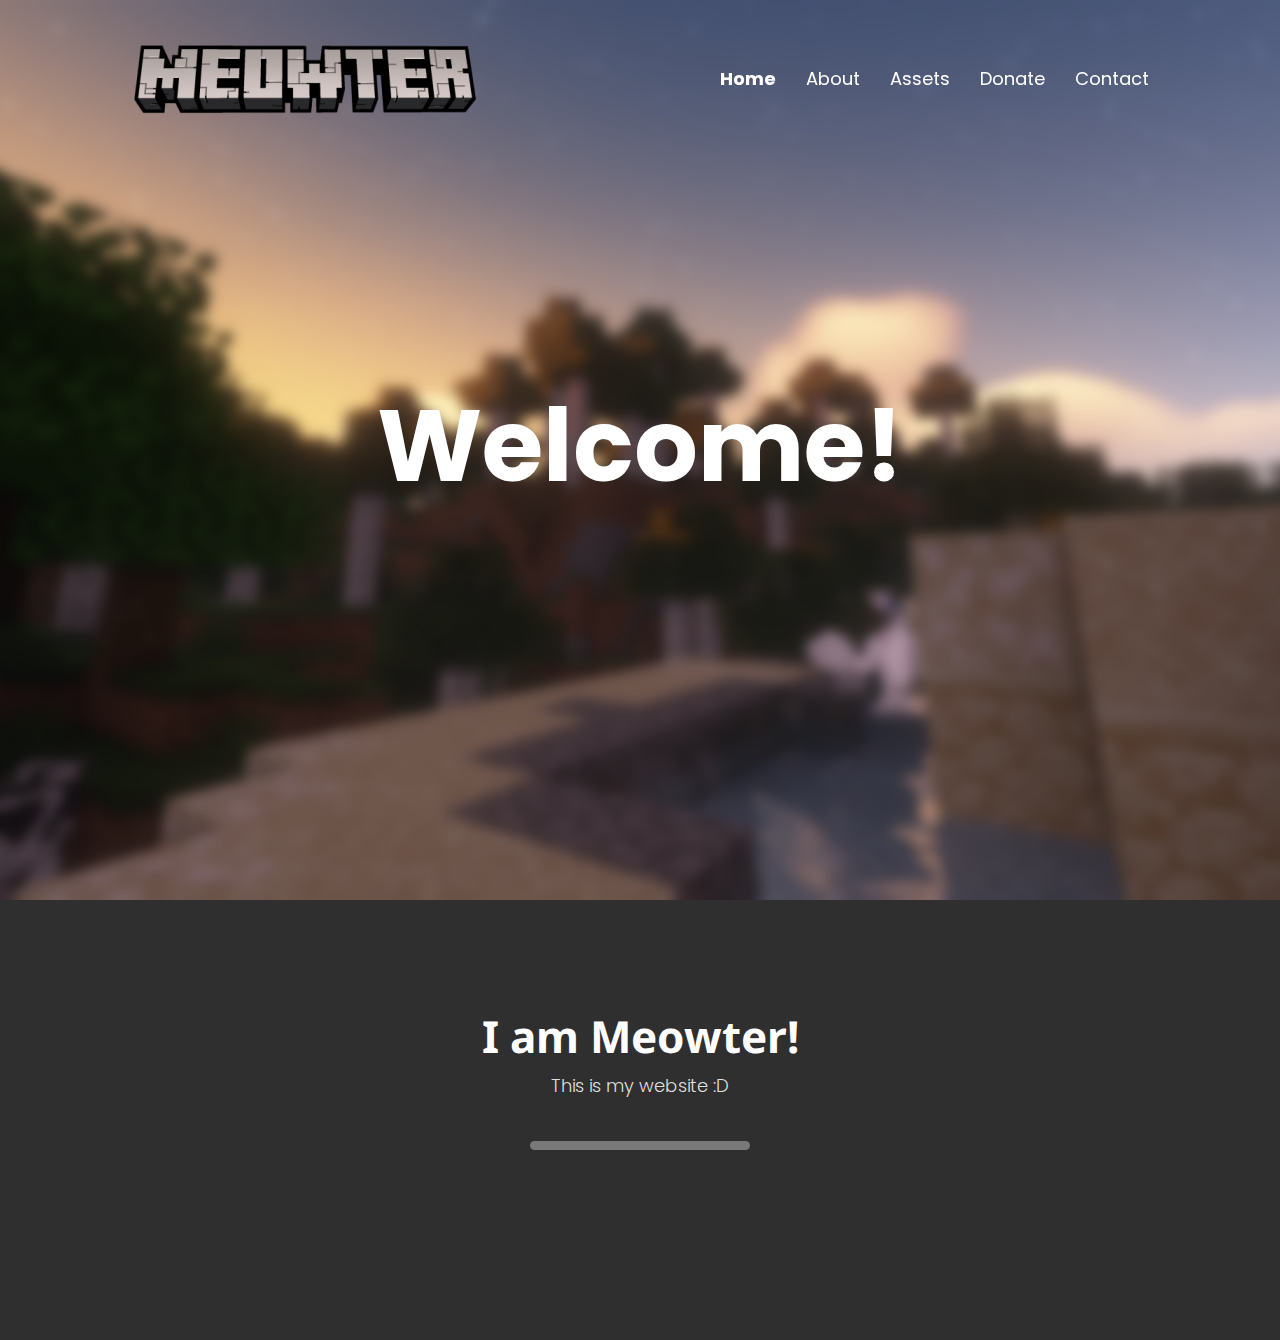
==== index.html @ 10bc3cb7 "Update" ====
<!DOCTYPE html>
<html lang="zxx">

<head>
  <meta charset="utf-8">
  <title>Meowter</title>

  <!-- mobile responsive meta -->
  <meta name="viewport" content="width=device-width, initial-scale=1">
  <meta name="viewport" content="width=device-width, initial-scale=1, maximum-scale=1">
  
  <!-- ** Plugins Needed for the Project ** -->
  <!-- Bootstrap -->
  <link rel="stylesheet" href="plugins/bootstrap/bootstrap.min.css">
  <!-- slick slider -->
  <link rel="stylesheet" href="plugins/slick/slick.css">
  <!-- themefy-icon -->
  <link rel="stylesheet" href="plugins/themify-icons/themify-icons.css">
  <!-- venobox css -->
  <link rel="stylesheet" href="plugins/venobox/venobox.css">
  <!-- card slider -->
  <link rel="stylesheet" href="plugins/card-slider/css/style.css">

  <!-- Main Stylesheet -->
  <link href="css/style.css" rel="stylesheet">
  
  <!--Favicon-->
  <link rel="shortcut icon" href="images/favicon.ico" type="image/x-icon">
  <link rel="icon" href="images/favicon.ico" type="image/x-icon">

</head>

<body>
  

<header class="navigation fixed-top">
  <nav class="navbar navbar-expand-lg navbar-dark">
    <a class="navbar-brand" href="index.html"><img src="images/logo.png" alt="Egen"></a>
    <button class="navbar-toggler" type="button" data-toggle="collapse" data-target="#navigation"
      aria-controls="navigation" aria-expanded="false" aria-label="Toggle navigation">
      <span class="navbar-toggler-icon"></span>
    </button>

    <div class="collapse navbar-collapse text-center" id="navigation">
      <ul class="navbar-nav ml-auto">
        <li class="nav-item active">
          <a class="nav-link" href="index.html">Home</a>
        </li>
        <li class="nav-item">
          <a class="nav-link" href="about.html">About</a>
        </li>
        <li class="nav-item">
          <a class="nav-link" href="404.html">Assets</a>
        </li>
        <li class="nav-item">
          <a class="nav-link" href="https://patreon.com/meowter">Donate</a>
        </li>
        <li class="nav-item">
          <a class="nav-link" href="contact.html">Contact</a>
        </li>
      </ul>
    </div>
  </nav>
</header>

<!-- banner -->
<section class="banner bg-cover position-relative d-flex justify-content-center align-items-center"
  data-background="images/banner/banner.jpg">
  <div class="container">
    <div class="row">
      <div class="col-12 text-center">
        <h1 class="display-1 text-white font-weight-bold font-primary">Welcome!</h1>
      </div>
    </div>
  </div>
</section>
<!-- /banner -->

<!-- text -->
<section class="section">
  <div class="container">
    <div class="row">
      <div class="col-lg-10 mx-auto text-center">
        <h2 class="section-title">I am Meowter!</h2>
        <p class="lead">This is my website :D</p>
        <div class="section-border"></div>
      </div>
    </div>
    <div class="row">
<!-- footer -->
<footer class="bg-secondary position-relative">
  <img src="images/backgrounds/map.png" class="img-fluid overlay-image" alt="">
          </ul>
        </div>
      </div>
    </div>
  </div>
</footer>
<!-- /footer -->

<!-- jQuery -->
<script src="plugins/jQuery/jquery.min.js"></script>
<!-- Bootstrap JS -->
<script src="plugins/bootstrap/bootstrap.min.js"></script>
<!-- slick slider -->
<script src="plugins/slick/slick.min.js"></script>
<!-- venobox -->
<script src="plugins/venobox/venobox.min.js"></script>
<!-- shuffle -->
<script src="plugins/shuffle/shuffle.min.js"></script>
<!-- apear js -->
<script src="plugins/counto/apear.js"></script>
<!-- counter -->
<script src="plugins/counto/counTo.js"></script>
<!-- card slider -->
<script src="plugins/card-slider/js/card-slider-min.js"></script>
<!-- google map -->
<script src="https://maps.googleapis.com/maps/api/js?key=AIzaSyCcABaamniA6OL5YvYSpB3pFMNrXwXnLwU&libraries=places"></script>
<script src="plugins/google-map/gmap.js"></script>

<!-- Main Script -->
<script src="js/script.js"></script>

</body>
</html>
---- plugins/themify-icons/themify-icons.css ----
@font-face{font-family:themify;src:url(fonts/themify.eot?-fvbane);src:url(fonts/themify.eot?#iefix-fvbane) format('embedded-opentype'),url(fonts/themify.woff?-fvbane) format('woff'),url(fonts/themify.ttf?-fvbane) format('truetype'),url(fonts/themify.svg?-fvbane#themify) format('svg');font-weight:400;font-style:normal}[class*=" ti-"],[class^=ti-]{font-family:themify;speak:none;font-style:normal;font-weight:400;font-variant:normal;text-transform:none;line-height:1;-webkit-font-smoothing:antialiased;-moz-osx-font-smoothing:grayscale}.ti-wand:before{content:"\e600"}.ti-volume:before{content:"\e601"}.ti-user:before{content:"\e602"}.ti-unlock:before{content:"\e603"}.ti-unlink:before{content:"\e604"}.ti-trash:before{content:"\e605"}.ti-thought:before{content:"\e606"}.ti-target:before{content:"\e607"}.ti-tag:before{content:"\e608"}.ti-tablet:before{content:"\e609"}.ti-star:before{content:"\e60a"}.ti-spray:before{content:"\e60b"}.ti-signal:before{content:"\e60c"}.ti-shopping-cart:before{content:"\e60d"}.ti-shopping-cart-full:before{content:"\e60e"}.ti-settings:before{content:"\e60f"}.ti-search:before{content:"\e610"}.ti-zoom-in:before{content:"\e611"}.ti-zoom-out:before{content:"\e612"}.ti-cut:before{content:"\e613"}.ti-ruler:before{content:"\e614"}.ti-ruler-pencil:before{content:"\e615"}.ti-ruler-alt:before{content:"\e616"}.ti-bookmark:before{content:"\e617"}.ti-bookmark-alt:before{content:"\e618"}.ti-reload:before{content:"\e619"}.ti-plus:before{content:"\e61a"}.ti-pin:before{content:"\e61b"}.ti-pencil:before{content:"\e61c"}.ti-pencil-alt:before{content:"\e61d"}.ti-paint-roller:before{content:"\e61e"}.ti-paint-bucket:before{content:"\e61f"}.ti-na:before{content:"\e620"}.ti-mobile:before{content:"\e621"}.ti-minus:before{content:"\e622"}.ti-medall:before{content:"\e623"}.ti-medall-alt:before{content:"\e624"}.ti-marker:before{content:"\e625"}.ti-marker-alt:before{content:"\e626"}.ti-arrow-up:before{content:"\e627"}.ti-arrow-right:before{content:"\e628"}.ti-arrow-left:before{content:"\e629"}.ti-arrow-down:before{content:"\e62a"}.ti-lock:before{content:"\e62b"}.ti-location-arrow:before{content:"\e62c"}.ti-link:before{content:"\e62d"}.ti-layout:before{content:"\e62e"}.ti-layers:before{content:"\e62f"}.ti-layers-alt:before{content:"\e630"}.ti-key:before{content:"\e631"}.ti-import:before{content:"\e632"}.ti-image:before{content:"\e633"}.ti-heart:before{content:"\e634"}.ti-heart-broken:before{content:"\e635"}.ti-hand-stop:before{content:"\e636"}.ti-hand-open:before{content:"\e637"}.ti-hand-drag:before{content:"\e638"}.ti-folder:before{content:"\e639"}.ti-flag:before{content:"\e63a"}.ti-flag-alt:before{content:"\e63b"}.ti-flag-alt-2:before{content:"\e63c"}.ti-eye:before{content:"\e63d"}.ti-export:before{content:"\e63e"}.ti-exchange-vertical:before{content:"\e63f"}.ti-desktop:before{content:"\e640"}.ti-cup:before{content:"\e641"}.ti-crown:before{content:"\e642"}.ti-comments:before{content:"\e643"}.ti-comment:before{content:"\e644"}.ti-comment-alt:before{content:"\e645"}.ti-close:before{content:"\e646"}.ti-clip:before{content:"\e647"}.ti-angle-up:before{content:"\e648"}.ti-angle-right:before{content:"\e649"}.ti-angle-left:before{content:"\e64a"}.ti-angle-down:before{content:"\e64b"}.ti-check:before{content:"\e64c"}.ti-check-box:before{content:"\e64d"}.ti-camera:before{content:"\e64e"}.ti-announcement:before{content:"\e64f"}.ti-brush:before{content:"\e650"}.ti-briefcase:before{content:"\e651"}.ti-bolt:before{content:"\e652"}.ti-bolt-alt:before{content:"\e653"}.ti-blackboard:before{content:"\e654"}.ti-bag:before{content:"\e655"}.ti-move:before{content:"\e656"}.ti-arrows-vertical:before{content:"\e657"}.ti-arrows-horizontal:before{content:"\e658"}.ti-fullscreen:before{content:"\e659"}.ti-arrow-top-right:before{content:"\e65a"}.ti-arrow-top-left:before{content:"\e65b"}.ti-arrow-circle-up:before{content:"\e65c"}.ti-arrow-circle-right:before{content:"\e65d"}.ti-arrow-circle-left:before{content:"\e65e"}.ti-arrow-circle-down:before{content:"\e65f"}.ti-angle-double-up:before{content:"\e660"}.ti-angle-double-right:before{content:"\e661"}.ti-angle-double-left:before{content:"\e662"}.ti-angle-double-down:before{content:"\e663"}.ti-zip:before{content:"\e664"}.ti-world:before{content:"\e665"}.ti-wheelchair:before{content:"\e666"}.ti-view-list:before{content:"\e667"}.ti-view-list-alt:before{content:"\e668"}.ti-view-grid:before{content:"\e669"}.ti-uppercase:before{content:"\e66a"}.ti-upload:before{content:"\e66b"}.ti-underline:before{content:"\e66c"}.ti-truck:before{content:"\e66d"}.ti-timer:before{content:"\e66e"}.ti-ticket:before{content:"\e66f"}.ti-thumb-up:before{content:"\e670"}.ti-thumb-down:before{content:"\e671"}.ti-text:before{content:"\e672"}.ti-stats-up:before{content:"\e673"}.ti-stats-down:before{content:"\e674"}.ti-split-v:before{content:"\e675"}.ti-split-h:before{content:"\e676"}.ti-smallcap:before{content:"\e677"}.ti-shine:before{content:"\e678"}.ti-shift-right:before{content:"\e679"}.ti-shift-left:before{content:"\e67a"}.ti-shield:before{content:"\e67b"}.ti-notepad:before{content:"\e67c"}.ti-server:before{content:"\e67d"}.ti-quote-right:before{content:"\e67e"}.ti-quote-left:before{content:"\e67f"}.ti-pulse:before{content:"\e680"}.ti-printer:before{content:"\e681"}.ti-power-off:before{content:"\e682"}.ti-plug:before{content:"\e683"}.ti-pie-chart:before{content:"\e684"}.ti-paragraph:before{content:"\e685"}.ti-panel:before{content:"\e686"}.ti-package:before{content:"\e687"}.ti-music:before{content:"\e688"}.ti-music-alt:before{content:"\e689"}.ti-mouse:before{content:"\e68a"}.ti-mouse-alt:before{content:"\e68b"}.ti-money:before{content:"\e68c"}.ti-microphone:before{content:"\e68d"}.ti-menu:before{content:"\e68e"}.ti-menu-alt:before{content:"\e68f"}.ti-map:before{content:"\e690"}.ti-map-alt:before{content:"\e691"}.ti-loop:before{content:"\e692"}.ti-location-pin:before{content:"\e693"}.ti-list:before{content:"\e694"}.ti-light-bulb:before{content:"\e695"}.ti-Italic:before{content:"\e696"}.ti-info:before{content:"\e697"}.ti-infinite:before{content:"\e698"}.ti-id-badge:before{content:"\e699"}.ti-hummer:before{content:"\e69a"}.ti-home:before{content:"\e69b"}.ti-help:before{content:"\e69c"}.ti-headphone:before{content:"\e69d"}.ti-harddrives:before{content:"\e69e"}.ti-harddrive:before{content:"\e69f"}.ti-gift:before{content:"\e6a0"}.ti-game:before{content:"\e6a1"}.ti-filter:before{content:"\e6a2"}.ti-files:before{content:"\e6a3"}.ti-file:before{content:"\e6a4"}.ti-eraser:before{content:"\e6a5"}.ti-envelope:before{content:"\e6a6"}.ti-download:before{content:"\e6a7"}.ti-direction:before{content:"\e6a8"}.ti-direction-alt:before{content:"\e6a9"}.ti-dashboard:before{content:"\e6aa"}.ti-control-stop:before{content:"\e6ab"}.ti-control-shuffle:before{content:"\e6ac"}.ti-control-play:before{content:"\e6ad"}.ti-control-pause:before{content:"\e6ae"}.ti-control-forward:before{content:"\e6af"}.ti-control-backward:before{content:"\e6b0"}.ti-cloud:before{content:"\e6b1"}.ti-cloud-up:before{content:"\e6b2"}.ti-cloud-down:before{content:"\e6b3"}.ti-clipboard:before{content:"\e6b4"}.ti-car:before{content:"\e6b5"}.ti-calendar:before{content:"\e6b6"}.ti-book:before{content:"\e6b7"}.ti-bell:before{content:"\e6b8"}.ti-basketball:before{content:"\e6b9"}.ti-bar-chart:before{content:"\e6ba"}.ti-bar-chart-alt:before{content:"\e6bb"}.ti-back-right:before{content:"\e6bc"}.ti-back-left:before{content:"\e6bd"}.ti-arrows-corner:before{content:"\e6be"}.ti-archive:before{content:"\e6bf"}.ti-anchor:before{content:"\e6c0"}.ti-align-right:before{content:"\e6c1"}.ti-align-left:before{content:"\e6c2"}.ti-align-justify:before{content:"\e6c3"}.ti-align-center:before{content:"\e6c4"}.ti-alert:before{content:"\e6c5"}.ti-alarm-clock:before{content:"\e6c6"}.ti-agenda:before{content:"\e6c7"}.ti-write:before{content:"\e6c8"}.ti-window:before{content:"\e6c9"}.ti-widgetized:before{content:"\e6ca"}.ti-widget:before{content:"\e6cb"}.ti-widget-alt:before{content:"\e6cc"}.ti-wallet:before{content:"\e6cd"}.ti-video-clapper:before{content:"\e6ce"}.ti-video-camera:before{content:"\e6cf"}.ti-vector:before{content:"\e6d0"}.ti-themify-logo:before{content:"\e6d1"}.ti-themify-favicon:before{content:"\e6d2"}.ti-themify-favicon-alt:before{content:"\e6d3"}.ti-support:before{content:"\e6d4"}.ti-stamp:before{content:"\e6d5"}.ti-split-v-alt:before{content:"\e6d6"}.ti-slice:before{content:"\e6d7"}.ti-shortcode:before{content:"\e6d8"}.ti-shift-right-alt:before{content:"\e6d9"}.ti-shift-left-alt:before{content:"\e6da"}.ti-ruler-alt-2:before{content:"\e6db"}.ti-receipt:before{content:"\e6dc"}.ti-pin2:before{content:"\e6dd"}.ti-pin-alt:before{content:"\e6de"}.ti-pencil-alt2:before{content:"\e6df"}.ti-palette:before{content:"\e6e0"}.ti-more:before{content:"\e6e1"}.ti-more-alt:before{content:"\e6e2"}.ti-microphone-alt:before{content:"\e6e3"}.ti-magnet:before{content:"\e6e4"}.ti-line-double:before{content:"\e6e5"}.ti-line-dotted:before{content:"\e6e6"}.ti-line-dashed:before{content:"\e6e7"}.ti-layout-width-full:before{content:"\e6e8"}.ti-layout-width-default:before{content:"\e6e9"}.ti-layout-width-default-alt:before{content:"\e6ea"}.ti-layout-tab:before{content:"\e6eb"}.ti-layout-tab-window:before{content:"\e6ec"}.ti-layout-tab-v:before{content:"\e6ed"}.ti-layout-tab-min:before{content:"\e6ee"}.ti-layout-slider:before{content:"\e6ef"}.ti-layout-slider-alt:before{content:"\e6f0"}.ti-layout-sidebar-right:before{content:"\e6f1"}.ti-layout-sidebar-none:before{content:"\e6f2"}.ti-layout-sidebar-left:before{content:"\e6f3"}.ti-layout-placeholder:before{content:"\e6f4"}.ti-layout-menu:before{content:"\e6f5"}.ti-layout-menu-v:before{content:"\e6f6"}.ti-layout-menu-separated:before{content:"\e6f7"}.ti-layout-menu-full:before{content:"\e6f8"}.ti-layout-media-right-alt:before{content:"\e6f9"}.ti-layout-media-right:before{content:"\e6fa"}.ti-layout-media-overlay:before{content:"\e6fb"}.ti-layout-media-overlay-alt:before{content:"\e6fc"}.ti-layout-media-overlay-alt-2:before{content:"\e6fd"}.ti-layout-media-left-alt:before{content:"\e6fe"}.ti-layout-media-left:before{content:"\e6ff"}.ti-layout-media-center-alt:before{content:"\e700"}.ti-layout-media-center:before{content:"\e701"}.ti-layout-list-thumb:before{content:"\e702"}.ti-layout-list-thumb-alt:before{content:"\e703"}.ti-layout-list-post:before{content:"\e704"}.ti-layout-list-large-image:before{content:"\e705"}.ti-layout-line-solid:before{content:"\e706"}.ti-layout-grid4:before{content:"\e707"}.ti-layout-grid3:before{content:"\e708"}.ti-layout-grid2:before{content:"\e709"}.ti-layout-grid2-thumb:before{content:"\e70a"}.ti-layout-cta-right:before{content:"\e70b"}.ti-layout-cta-left:before{content:"\e70c"}.ti-layout-cta-center:before{content:"\e70d"}.ti-layout-cta-btn-right:before{content:"\e70e"}.ti-layout-cta-btn-left:before{content:"\e70f"}.ti-layout-column4:before{content:"\e710"}.ti-layout-column3:before{content:"\e711"}.ti-layout-column2:before{content:"\e712"}.ti-layout-accordion-separated:before{content:"\e713"}.ti-layout-accordion-merged:before{content:"\e714"}.ti-layout-accordion-list:before{content:"\e715"}.ti-ink-pen:before{content:"\e716"}.ti-info-alt:before{content:"\e717"}.ti-help-alt:before{content:"\e718"}.ti-headphone-alt:before{content:"\e719"}.ti-hand-point-up:before{content:"\e71a"}.ti-hand-point-right:before{content:"\e71b"}.ti-hand-point-left:before{content:"\e71c"}.ti-hand-point-down:before{content:"\e71d"}.ti-gallery:before{content:"\e71e"}.ti-face-smile:before{content:"\e71f"}.ti-face-sad:before{content:"\e720"}.ti-credit-card:before{content:"\e721"}.ti-control-skip-forward:before{content:"\e722"}.ti-control-skip-backward:before{content:"\e723"}.ti-control-record:before{content:"\e724"}.ti-control-eject:before{content:"\e725"}.ti-comments-smiley:before{content:"\e726"}.ti-brush-alt:before{content:"\e727"}.ti-youtube:before{content:"\e728"}.ti-vimeo:before{content:"\e729"}.ti-twitter:before{content:"\e72a"}.ti-time:before{content:"\e72b"}.ti-tumblr:before{content:"\e72c"}.ti-skype:before{content:"\e72d"}.ti-share:before{content:"\e72e"}.ti-share-alt:before{content:"\e72f"}.ti-rocket:before{content:"\e730"}.ti-pinterest:before{content:"\e731"}.ti-new-window:before{content:"\e732"}.ti-microsoft:before{content:"\e733"}.ti-list-ol:before{content:"\e734"}.ti-linkedin:before{content:"\e735"}.ti-layout-sidebar-2:before{content:"\e736"}.ti-layout-grid4-alt:before{content:"\e737"}.ti-layout-grid3-alt:before{content:"\e738"}.ti-layout-grid2-alt:before{content:"\e739"}.ti-layout-column4-alt:before{content:"\e73a"}.ti-layout-column3-alt:before{content:"\e73b"}.ti-layout-column2-alt:before{content:"\e73c"}.ti-instagram:before{content:"\e73d"}.ti-google:before{content:"\e73e"}.ti-github:before{content:"\e73f"}.ti-flickr:before{content:"\e740"}.ti-facebook:before{content:"\e741"}.ti-dropbox:before{content:"\e742"}.ti-dribbble:before{content:"\e743"}.ti-apple:before{content:"\e744"}.ti-android:before{content:"\e745"}.ti-save:before{content:"\e746"}.ti-save-alt:before{content:"\e747"}.ti-yahoo:before{content:"\e748"}.ti-wordpress:before{content:"\e749"}.ti-vimeo-alt:before{content:"\e74a"}.ti-twitter-alt:before{content:"\e74b"}.ti-tumblr-alt:before{content:"\e74c"}.ti-trello:before{content:"\e74d"}.ti-stack-overflow:before{content:"\e74e"}.ti-soundcloud:before{content:"\e74f"}.ti-sharethis:before{content:"\e750"}.ti-sharethis-alt:before{content:"\e751"}.ti-reddit:before{content:"\e752"}.ti-pinterest-alt:before{content:"\e753"}.ti-microsoft-alt:before{content:"\e754"}.ti-linux:before{content:"\e755"}.ti-jsfiddle:before{content:"\e756"}.ti-joomla:before{content:"\e757"}.ti-html5:before{content:"\e758"}.ti-flickr-alt:before{content:"\e759"}.ti-email:before{content:"\e75a"}.ti-drupal:before{content:"\e75b"}.ti-dropbox-alt:before{content:"\e75c"}.ti-css3:before{content:"\e75d"}.ti-rss:before{content:"\e75e"}.ti-rss-alt:before{content:"\e75f"}
---- plugins/venobox/venobox.css ----
.vbox-close,.vbox-num{height:40px;cursor:pointer}.vbox-overlay *,.vbox-overlay :after,.vbox-overlay :before{-webkit-backface-visibility:hidden;-webkit-box-sizing:border-box;-moz-box-sizing:border-box;box-sizing:border-box}.vbox-overlay{display:-webkit-flex;display:flex;-webkit-flex-direction:column;flex-direction:column;-webkit-justify-content:center;justify-content:center;-webkit-align-items:center;align-items:center;position:fixed;left:0;top:0;bottom:0;right:0;z-index:1040;-webkit-transform:translateZ(1000px);transform:translateZ(1000px);transform-style:preserve-3d}.vbox-close,.vbox-next,.vbox-num,.vbox-prev,.vbox-title{position:fixed;overflow:hidden;z-index:1050}.vbox-title{width:100%;height:40px;float:left;text-align:center;line-height:28px;font-size:12px;padding:6px 40px;display:none;left:0}.vbox-close{top:-1px;right:0;width:50px;padding:6px;display:block;background-position:10px center;font-size:24px;line-height:1;text-align:center}.vbox-num{left:0;line-height:28px;font-size:12px;padding:6px 10px;display:none}.vbox-next,.vbox-prev{top:50%;margin-top:-15px;cursor:pointer;display:block;width:45px;height:45px}.vbox-next span,.vbox-prev span{width:20px;height:20px;border:2px solid transparent;border-top-color:#B6B6B6;border-right-color:#B6B6B6;text-indent:-100px;position:absolute;top:8px;display:block}.vbox-prev{left:15px}.vbox-next{right:15px}.vbox-prev span{left:10px;-ms-transform:rotate(-135deg);-webkit-transform:rotate(-135deg);transform:rotate(-135deg)}.vbox-next span{-ms-transform:rotate(45deg);-webkit-transform:rotate(45deg);transform:rotate(45deg);right:10px}.vbox-inline{width:420px;height:315px;height:70vh;padding:10px;background:#fff;margin:0 auto;overflow:auto;text-align:left}.venoframe{max-width:100%;border:none;width:100%;height:260px;height:70vh}.venoframe.vbvid{height:260px}@media (min-width:768px){.vbox-inline,.venoframe{width:90%;height:360px;height:70vh}.venoframe.vbvid{width:640px;height:360px}}@media (min-width:992px){.vbox-inline,.venoframe{max-width:1200px;width:80%;height:540px;height:70vh}.venoframe.vbvid{width:960px;height:540px}}.vbox-open{overflow:hidden}.vbox-container{position:absolute;left:0;right:0;top:0;bottom:0;overflow-x:hidden;overflow-y:scroll;overflow-scrolling:touch;-webkit-overflow-scrolling:touch;z-index:20;max-height:100%}.sk-double-bounce,.vbox-content{position:relative}.vbox-content{text-align:center;float:left;width:100%;overflow:hidden;padding:20px 10px}.vbox-container img{max-width:100%;height:auto}.figlio{box-shadow:0 0 12px rgba(0,0,0,.19),0 6px 6px rgba(0,0,0,.23);max-width:100%;text-align:initial}img.figlio{-webkit-user-select:none;-khtml-user-select:none;-moz-user-select:none;-o-user-select:none;user-select:none}.vbox-content.swipe-left{margin-left:-200px!important}.vbox-content.swipe-right{margin-left:200px!important}.animated{webkit-transition:margin .3s ease-out;transition:margin .3s ease-out}.animate-in{opacity:1}.animate-out{opacity:0}.sk-double-bounce,.sk-rotating-plane{width:40px;height:40px;margin:40px auto}.sk-rotating-plane{background-color:#333;-webkit-animation:sk-rotatePlane 1.2s infinite ease-in-out;animation:sk-rotatePlane 1.2s infinite ease-in-out}@-webkit-keyframes sk-rotatePlane{0%{-webkit-transform:perspective(120px) rotateX(0) rotateY(0);transform:perspective(120px) rotateX(0) rotateY(0)}50%{-webkit-transform:perspective(120px) rotateX(-180.1deg) rotateY(0);transform:perspective(120px) rotateX(-180.1deg) rotateY(0)}100%{-webkit-transform:perspective(120px) rotateX(-180deg) rotateY(-179.9deg);transform:perspective(120px) rotateX(-180deg) rotateY(-179.9deg)}}@keyframes sk-rotatePlane{0%{-webkit-transform:perspective(120px) rotateX(0) rotateY(0);transform:perspective(120px) rotateX(0) rotateY(0)}50%{-webkit-transform:perspective(120px) rotateX(-180.1deg) rotateY(0);transform:perspective(120px) rotateX(-180.1deg) rotateY(0)}100%{-webkit-transform:perspective(120px) rotateX(-180deg) rotateY(-179.9deg);transform:perspective(120px) rotateX(-180deg) rotateY(-179.9deg)}}.sk-double-bounce .sk-child{width:100%;height:100%;border-radius:50%;background-color:#333;opacity:.6;position:absolute;top:0;left:0;-webkit-animation:sk-doubleBounce 2s infinite ease-in-out;animation:sk-doubleBounce 2s infinite ease-in-out}.sk-chasing-dots .sk-child,.sk-spinner-pulse,.sk-three-bounce .sk-child{background-color:#333;border-radius:100%}.sk-double-bounce .sk-double-bounce2{-webkit-animation-delay:-1s;animation-delay:-1s}@-webkit-keyframes sk-doubleBounce{0%,100%{-webkit-transform:scale(0);transform:scale(0)}50%{-webkit-transform:scale(1);transform:scale(1)}}@keyframes sk-doubleBounce{0%,100%{-webkit-transform:scale(0);transform:scale(0)}50%{-webkit-transform:scale(1);transform:scale(1)}}.sk-wave{margin:40px auto;width:50px;height:40px;text-align:center;font-size:10px}.sk-wave .sk-rect{background-color:#333;height:100%;width:6px;display:inline-block;-webkit-animation:sk-waveStretchDelay 1.2s infinite ease-in-out;animation:sk-waveStretchDelay 1.2s infinite ease-in-out}.sk-wave .sk-rect1{-webkit-animation-delay:-1.2s;animation-delay:-1.2s}.sk-wave .sk-rect2{-webkit-animation-delay:-1.1s;animation-delay:-1.1s}.sk-wave .sk-rect3{-webkit-animation-delay:-1s;animation-delay:-1s}.sk-wave .sk-rect4{-webkit-animation-delay:-.9s;animation-delay:-.9s}.sk-wave .sk-rect5{-webkit-animation-delay:-.8s;animation-delay:-.8s}@-webkit-keyframes sk-waveStretchDelay{0%,100%,40%{-webkit-transform:scaleY(.4);transform:scaleY(.4)}20%{-webkit-transform:scaleY(1);transform:scaleY(1)}}@keyframes sk-waveStretchDelay{0%,100%,40%{-webkit-transform:scaleY(.4);transform:scaleY(.4)}20%{-webkit-transform:scaleY(1);transform:scaleY(1)}}.sk-wandering-cubes{margin:40px auto;width:40px;height:40px;position:relative}.sk-wandering-cubes .sk-cube{background-color:#333;width:10px;height:10px;position:absolute;top:0;left:0;-webkit-animation:sk-wanderingCube 1.8s ease-in-out -1.8s infinite both;animation:sk-wanderingCube 1.8s ease-in-out -1.8s infinite both}.sk-chasing-dots,.sk-spinner-pulse{width:40px;height:40px;margin:40px auto}.sk-wandering-cubes .sk-cube2{-webkit-animation-delay:-.9s;animation-delay:-.9s}@-webkit-keyframes sk-wanderingCube{0%{-webkit-transform:rotate(0);transform:rotate(0)}25%{-webkit-transform:translateX(30px) rotate(-90deg) scale(.5);transform:translateX(30px) rotate(-90deg) scale(.5)}50%{-webkit-transform:translateX(30px) translateY(30px) rotate(-179deg);transform:translateX(30px) translateY(30px) rotate(-179deg)}50.1%{-webkit-transform:translateX(30px) translateY(30px) rotate(-180deg);transform:translateX(30px) translateY(30px) rotate(-180deg)}75%{-webkit-transform:translateX(0) translateY(30px) rotate(-270deg) scale(.5);transform:translateX(0) translateY(30px) rotate(-270deg) scale(.5)}100%{-webkit-transform:rotate(-360deg);transform:rotate(-360deg)}}@keyframes sk-wanderingCube{0%{-webkit-transform:rotate(0);transform:rotate(0)}25%{-webkit-transform:translateX(30px) rotate(-90deg) scale(.5);transform:translateX(30px) rotate(-90deg) scale(.5)}50%{-webkit-transform:translateX(30px) translateY(30px) rotate(-179deg);transform:translateX(30px) translateY(30px) rotate(-179deg)}50.1%{-webkit-transform:translateX(30px) translateY(30px) rotate(-180deg);transform:translateX(30px) translateY(30px) rotate(-180deg)}75%{-webkit-transform:translateX(0) translateY(30px) rotate(-270deg) scale(.5);transform:translateX(0) translateY(30px) rotate(-270deg) scale(.5)}100%{-webkit-transform:rotate(-360deg);transform:rotate(-360deg)}}.sk-spinner-pulse{-webkit-animation:sk-pulseScaleOut 1s infinite ease-in-out;animation:sk-pulseScaleOut 1s infinite ease-in-out}@-webkit-keyframes sk-pulseScaleOut{0%{-webkit-transform:scale(0);transform:scale(0)}100%{-webkit-transform:scale(1);transform:scale(1);opacity:0}}@keyframes sk-pulseScaleOut{0%{-webkit-transform:scale(0);transform:scale(0)}100%{-webkit-transform:scale(1);transform:scale(1);opacity:0}}.sk-chasing-dots{position:relative;text-align:center;-webkit-animation:sk-chasingDotsRotate 2s infinite linear;animation:sk-chasingDotsRotate 2s infinite linear}.sk-chasing-dots .sk-child{width:60%;height:60%;display:inline-block;position:absolute;top:0;-webkit-animation:sk-chasingDotsBounce 2s infinite ease-in-out;animation:sk-chasingDotsBounce 2s infinite ease-in-out}.sk-chasing-dots .sk-dot2{top:auto;bottom:0;-webkit-animation-delay:-1s;animation-delay:-1s}@-webkit-keyframes sk-chasingDotsRotate{100%{-webkit-transform:rotate(360deg);transform:rotate(360deg)}}@keyframes sk-chasingDotsRotate{100%{-webkit-transform:rotate(360deg);transform:rotate(360deg)}}@-webkit-keyframes sk-chasingDotsBounce{0%,100%{-webkit-transform:scale(0);transform:scale(0)}50%{-webkit-transform:scale(1);transform:scale(1)}}@keyframes sk-chasingDotsBounce{0%,100%{-webkit-transform:scale(0);transform:scale(0)}50%{-webkit-transform:scale(1);transform:scale(1)}}.sk-three-bounce{margin:40px auto;width:80px;text-align:center}.sk-three-bounce .sk-child{width:20px;height:20px;display:inline-block;-webkit-animation:sk-three-bounce 1.4s ease-in-out 0s infinite both;animation:sk-three-bounce 1.4s ease-in-out 0s infinite both}.sk-circle .sk-child:before,.sk-fading-circle .sk-circle:before{display:block;border-radius:100%;content:'';background-color:#333}.sk-three-bounce .sk-bounce1{-webkit-animation-delay:-.32s;animation-delay:-.32s}.sk-three-bounce .sk-bounce2{-webkit-animation-delay:-.16s;animation-delay:-.16s}@-webkit-keyframes sk-three-bounce{0%,100%,80%{-webkit-transform:scale(0);transform:scale(0)}40%{-webkit-transform:scale(1);transform:scale(1)}}@keyframes sk-three-bounce{0%,100%,80%{-webkit-transform:scale(0);transform:scale(0)}40%{-webkit-transform:scale(1);transform:scale(1)}}.sk-circle{margin:40px auto;width:40px;height:40px;position:relative}.sk-circle .sk-child{width:100%;height:100%;position:absolute;left:0;top:0}.sk-circle .sk-child:before{margin:0 auto;width:15%;height:15%;-webkit-animation:sk-circleBounceDelay 1.2s infinite ease-in-out both;animation:sk-circleBounceDelay 1.2s infinite ease-in-out both}.sk-circle .sk-circle2{-webkit-transform:rotate(30deg);-ms-transform:rotate(30deg);transform:rotate(30deg)}.sk-circle .sk-circle3{-webkit-transform:rotate(60deg);-ms-transform:rotate(60deg);transform:rotate(60deg)}.sk-circle .sk-circle4{-webkit-transform:rotate(90deg);-ms-transform:rotate(90deg);transform:rotate(90deg)}.sk-circle .sk-circle5{-webkit-transform:rotate(120deg);-ms-transform:rotate(120deg);transform:rotate(120deg)}.sk-circle .sk-circle6{-webkit-transform:rotate(150deg);-ms-transform:rotate(150deg);transform:rotate(150deg)}.sk-circle .sk-circle7{-webkit-transform:rotate(180deg);-ms-transform:rotate(180deg);transform:rotate(180deg)}.sk-circle .sk-circle8{-webkit-transform:rotate(210deg);-ms-transform:rotate(210deg);transform:rotate(210deg)}.sk-circle .sk-circle9{-webkit-transform:rotate(240deg);-ms-transform:rotate(240deg);transform:rotate(240deg)}.sk-circle .sk-circle10{-webkit-transform:rotate(270deg);-ms-transform:rotate(270deg);transform:rotate(270deg)}.sk-circle .sk-circle11{-webkit-transform:rotate(300deg);-ms-transform:rotate(300deg);transform:rotate(300deg)}.sk-circle .sk-circle12{-webkit-transform:rotate(330deg);-ms-transform:rotate(330deg);transform:rotate(330deg)}.sk-circle .sk-circle2:before{-webkit-animation-delay:-1.1s;animation-delay:-1.1s}.sk-circle .sk-circle3:before{-webkit-animation-delay:-1s;animation-delay:-1s}.sk-circle .sk-circle4:before{-webkit-animation-delay:-.9s;animation-delay:-.9s}.sk-circle .sk-circle5:before{-webkit-animation-delay:-.8s;animation-delay:-.8s}.sk-circle .sk-circle6:before{-webkit-animation-delay:-.7s;animation-delay:-.7s}.sk-circle .sk-circle7:before{-webkit-animation-delay:-.6s;animation-delay:-.6s}.sk-circle .sk-circle8:before{-webkit-animation-delay:-.5s;animation-delay:-.5s}.sk-circle .sk-circle9:before{-webkit-animation-delay:-.4s;animation-delay:-.4s}.sk-circle .sk-circle10:before{-webkit-animation-delay:-.3s;animation-delay:-.3s}.sk-circle .sk-circle11:before{-webkit-animation-delay:-.2s;animation-delay:-.2s}.sk-circle .sk-circle12:before{-webkit-animation-delay:-.1s;animation-delay:-.1s}@-webkit-keyframes sk-circleBounceDelay{0%,100%,80%{-webkit-transform:scale(0);transform:scale(0)}40%{-webkit-transform:scale(1);transform:scale(1)}}@keyframes sk-circleBounceDelay{0%,100%,80%{-webkit-transform:scale(0);transform:scale(0)}40%{-webkit-transform:scale(1);transform:scale(1)}}.sk-cube-grid{width:40px;height:40px;margin:40px auto}.sk-cube-grid .sk-cube{width:33.33%;height:33.33%;background-color:#333;float:left;-webkit-animation:sk-cubeGridScaleDelay 1.3s infinite ease-in-out;animation:sk-cubeGridScaleDelay 1.3s infinite ease-in-out}.sk-cube-grid .sk-cube1{-webkit-animation-delay:.2s;animation-delay:.2s}.sk-cube-grid .sk-cube2{-webkit-animation-delay:.3s;animation-delay:.3s}.sk-cube-grid .sk-cube3{-webkit-animation-delay:.4s;animation-delay:.4s}.sk-cube-grid .sk-cube4{-webkit-animation-delay:.1s;animation-delay:.1s}.sk-cube-grid .sk-cube5{-webkit-animation-delay:.2s;animation-delay:.2s}.sk-cube-grid .sk-cube6{-webkit-animation-delay:.3s;animation-delay:.3s}.sk-cube-grid .sk-cube7{-webkit-animation-delay:0s;animation-delay:0s}.sk-cube-grid .sk-cube8{-webkit-animation-delay:.1s;animation-delay:.1s}.sk-cube-grid .sk-cube9{-webkit-animation-delay:.2s;animation-delay:.2s}@-webkit-keyframes sk-cubeGridScaleDelay{0%,100%,70%{-webkit-transform:scale3D(1,1,1);transform:scale3D(1,1,1)}35%{-webkit-transform:scale3D(0,0,1);transform:scale3D(0,0,1)}}@keyframes sk-cubeGridScaleDelay{0%,100%,70%{-webkit-transform:scale3D(1,1,1);transform:scale3D(1,1,1)}35%{-webkit-transform:scale3D(0,0,1);transform:scale3D(0,0,1)}}.sk-fading-circle{margin:40px auto;width:40px;height:40px;position:relative}.sk-fading-circle .sk-circle{width:100%;height:100%;position:absolute;left:0;top:0}.sk-fading-circle .sk-circle:before{margin:0 auto;width:15%;height:15%;-webkit-animation:sk-circleFadeDelay 1.2s infinite ease-in-out both;animation:sk-circleFadeDelay 1.2s infinite ease-in-out both}.sk-fading-circle .sk-circle2{-webkit-transform:rotate(30deg);-ms-transform:rotate(30deg);transform:rotate(30deg)}.sk-fading-circle .sk-circle3{-webkit-transform:rotate(60deg);-ms-transform:rotate(60deg);transform:rotate(60deg)}.sk-fading-circle .sk-circle4{-webkit-transform:rotate(90deg);-ms-transform:rotate(90deg);transform:rotate(90deg)}.sk-fading-circle .sk-circle5{-webkit-transform:rotate(120deg);-ms-transform:rotate(120deg);transform:rotate(120deg)}.sk-fading-circle .sk-circle6{-webkit-transform:rotate(150deg);-ms-transform:rotate(150deg);transform:rotate(150deg)}.sk-fading-circle .sk-circle7{-webkit-transform:rotate(180deg);-ms-transform:rotate(180deg);transform:rotate(180deg)}.sk-fading-circle .sk-circle8{-webkit-transform:rotate(210deg);-ms-transform:rotate(210deg);transform:rotate(210deg)}.sk-fading-circle .sk-circle9{-webkit-transform:rotate(240deg);-ms-transform:rotate(240deg);transform:rotate(240deg)}.sk-fading-circle .sk-circle10{-webkit-transform:rotate(270deg);-ms-transform:rotate(270deg);transform:rotate(270deg)}.sk-fading-circle .sk-circle11{-webkit-transform:rotate(300deg);-ms-transform:rotate(300deg);transform:rotate(300deg)}.sk-fading-circle .sk-circle12{-webkit-transform:rotate(330deg);-ms-transform:rotate(330deg);transform:rotate(330deg)}.sk-fading-circle .sk-circle2:before{-webkit-animation-delay:-1.1s;animation-delay:-1.1s}.sk-fading-circle .sk-circle3:before{-webkit-animation-delay:-1s;animation-delay:-1s}.sk-fading-circle .sk-circle4:before{-webkit-animation-delay:-.9s;animation-delay:-.9s}.sk-fading-circle .sk-circle5:before{-webkit-animation-delay:-.8s;animation-delay:-.8s}.sk-fading-circle .sk-circle6:before{-webkit-animation-delay:-.7s;animation-delay:-.7s}.sk-fading-circle .sk-circle7:before{-webkit-animation-delay:-.6s;animation-delay:-.6s}.sk-fading-circle .sk-circle8:before{-webkit-animation-delay:-.5s;animation-delay:-.5s}.sk-fading-circle .sk-circle9:before{-webkit-animation-delay:-.4s;animation-delay:-.4s}.sk-fading-circle .sk-circle10:before{-webkit-animation-delay:-.3s;animation-delay:-.3s}.sk-fading-circle .sk-circle11:before{-webkit-animation-delay:-.2s;animation-delay:-.2s}.sk-fading-circle .sk-circle12:before{-webkit-animation-delay:-.1s;animation-delay:-.1s}@-webkit-keyframes sk-circleFadeDelay{0%,100%,39%{opacity:0}40%{opacity:1}}@keyframes sk-circleFadeDelay{0%,100%,39%{opacity:0}40%{opacity:1}}.sk-folding-cube{margin:40px auto;width:40px;height:40px;position:relative;-webkit-transform:rotateZ(45deg);transform:rotateZ(45deg)}.sk-folding-cube .sk-cube{float:left;width:50%;height:50%;position:relative;-webkit-transform:scale(1.1);-ms-transform:scale(1.1);transform:scale(1.1)}.sk-folding-cube .sk-cube:before{content:'';position:absolute;top:0;left:0;width:100%;height:100%;background-color:#333;-webkit-animation:sk-foldCubeAngle 2.4s infinite linear both;animation:sk-foldCubeAngle 2.4s infinite linear both;-webkit-transform-origin:100% 100%;-ms-transform-origin:100% 100%;transform-origin:100% 100%}.sk-folding-cube .sk-cube2{-webkit-transform:scale(1.1) rotateZ(90deg);transform:scale(1.1) rotateZ(90deg)}.sk-folding-cube .sk-cube3{-webkit-transform:scale(1.1) rotateZ(180deg);transform:scale(1.1) rotateZ(180deg)}.sk-folding-cube .sk-cube4{-webkit-transform:scale(1.1) rotateZ(270deg);transform:scale(1.1) rotateZ(270deg)}.sk-folding-cube .sk-cube2:before{-webkit-animation-delay:.3s;animation-delay:.3s}.sk-folding-cube .sk-cube3:before{-webkit-animation-delay:.6s;animation-delay:.6s}.sk-folding-cube .sk-cube4:before{-webkit-animation-delay:.9s;animation-delay:.9s}@-webkit-keyframes sk-foldCubeAngle{0%,10%{-webkit-transform:perspective(140px) rotateX(-180deg);transform:perspective(140px) rotateX(-180deg);opacity:0}25%,75%{-webkit-transform:perspective(140px) rotateX(0);transform:perspective(140px) rotateX(0);opacity:1}100%,90%{-webkit-transform:perspective(140px) rotateY(180deg);transform:perspective(140px) rotateY(180deg);opacity:0}}@keyframes sk-foldCubeAngle{0%,10%{-webkit-transform:perspective(140px) rotateX(-180deg);transform:perspective(140px) rotateX(-180deg);opacity:0}25%,75%{-webkit-transform:perspective(140px) rotateX(0);transform:perspective(140px) rotateX(0);opacity:1}100%,90%{-webkit-transform:perspective(140px) rotateY(180deg);transform:perspective(140px) rotateY(180deg);opacity:0}}
---- plugins/card-slider/css/style.css ----
.ui-card-slider {
  position: relative;
  width: 100%;
  min-height: 350px;
}

.ui-card-slider .slide {
  display: block;
  position: absolute;
  transition: all 0.4s ease-in-out;
  -webkit-transition: all 0.4s ease-in-out;
  opacity: .8;-webkit-transform: translateY(-50%) scale(.8);-ms-transform: translateY(-50%) scale(.8);transform: translateY(-50%) scale(.8);
  width: 80%;
  height: 100%;
  display: none;
}

.ui-card-slider .slide::before{
  position: absolute;
  top: 50%;
  transform: translateY(-50%);
  font-family: 'themify';
  height: 80px;
  width: 80px;
  font-size: 20px;
  text-align: center;
  line-height: 80px;
  border-radius: 50%;
  background: transparent;
  z-index: 33;
  color: #fdfdfd;
  border: 1px solid #fdfdfd;
  cursor: pointer;
}

.ui-card-slider .center-slide {
  z-index: 30;
  top: 50%;
  -webkit-transform: translateY(-50%) scale(1);-ms-transform: translateY(-50%) scale(1);transform: translateY(-50%) scale(1);
  left: 5%;
  width: 90%;
  height: 100%;
  opacity: 1;
  display: block;
}

.ui-card-slider .left-slide {
  z-index: 20;
  top: 50%;
  left: -8%;
  display: block;
}

.ui-card-slider .left-slide::before{
  left: -40%;
  content: "\e64a";
}

.ui-card-slider .right-slide {
  z-index: 20;
  top: 50%;
  left: 28%;
  display: block;
}

.ui-card-slider .right-slide::before{
  right: -40%;
  content: "\e649";
}

.ui-card-slider .left-hidden-slide {
  z-index: 10;
  top: 50%;
  left: -100%;
}

.ui-card-slider .right-hidden-slide {
  z-index: 10;
  top: 50%;
  left: 100%;
}
---- css/style.css ----
/*  typography */
@import url("https://fonts.googleapis.com/css?family=Noto+Sans:400,700|Poppins:300,400,500,600,700&display=swap");
body {
  line-height: 1.2;
  font-family: "Poppins", sans-serif;
  -webkit-font-smoothing: antialiased;
  font-size: 15px;
  color: #dfdfdf;
}

p {
  font-weight: 400;
  color: #dfdfdf;
  font-size: 15px;
  line-height: 1.7;
  font-family: "Poppins", sans-serif;
}

.lead {
  font-size: 18px;
}

.display-1 {
  font-size: 100px;
}
@media (max-width: 575px) {
  .display-1 {
    font-size: 50px;
  }
}

h1, h2, h3, h4, h5, h6 {
  color: #ffffff;
  font-family: "Noto Sans", sans-serif;
  font-weight: 700;
  line-height: 1.2;
}

h1, .h1 {
  font-size: 60px;
}
@media (max-width: 575px) {
  h1, .h1 {
    font-size: 40px;
  }
}

h2, .h2 {
  font-size: 44px;
}
@media (max-width: 575px) {
  h2, .h2 {
    font-size: 30px;
  }
}

h3, .h3 {
  font-size: 36px;
}
@media (max-width: 575px) {
  h3, .h3 {
    font-size: 28px;
  }
}

h4, .h4 {
  font-size: 24px;
}

h5, .h5 {
  font-size: 18px;
}

h6, .h6 {
  font-size: 14px;
}

.icon-lg {
  font-size: 50px;
}

.icon {
  font-size: 40px;
}

.icon-sm {
  font-size: 30px;
}

.icon-xs {
  font-size: 20px;
}

/* Button style */
.btn {
  font-size: 15px;
  font-family: "Poppins", sans-serif;
  text-transform: capitalize;
  padding: 13px 45px;
  border-radius: 35px;
  font-weight: 600;
  border: 1px solid;
  position: relative;
  z-index: 1;
  transition: 0.2s ease;
}
.btn:hover, .btn:active, .btn:focus {
  outline: 0;
  box-shadow: none !important;
  box-shadow: 0px 18px 18px 0px rgba(20, 28, 91, 0.19);
}

.btn-lg {
  font-size: 20px;
  padding: 20px 90px;
}

.btn-primary {
  background: linear-gradient(37deg, rgb(121, 121, 121) 1%, rgb(121, 121, 121) 100%);
  color: #fff;
  border: 0;
}
.btn-primary:active, .btn-primary:hover, .btn-primary.focus, .btn-primary.active {
  background: linear-gradient(37deg, rgb(121, 121, 121) 1%, rgb(121, 121, 121) 100%);
  color: #fff;
  border: 0;
}

.btn-outline-primary {
  background: transparent;
  color: #acacac;
  border-color: #acacac;
}
.btn-outline-primary:active, .btn-outline-primary:hover, .btn-outline-primary.focus, .btn-outline-primary.active {
  background: linear-gradient(37deg, rgb(121, 121, 121) 1%, rgb(121, 121, 121) 100%);
  color: #fff;
  border-color: #acacac;
}

.btn-secondary {
  background: #cdcdcd;
  color: #fff;
  border: 0;
}
.btn-secondary:active, .btn-secondary:hover, .btn-secondary.focus, .btn-secondary.active {
  background: #cdcdcd !important;
  color: #fff;
  border: 0;
}

.btn-outline-light {
  background: transparent;
  color: #fff;
  border-color: #fff;
}
.btn-outline-light:active, .btn-outline-light:hover, .btn-outline-light.focus, .btn-outline-light.active {
  background: #fff !important;
  color: #000;
  border-color: #fff;
}

.btn-transparent {
  color:#acacac;
  border: 0;
  padding-left: 0;
  background: linear-gradient(37deg, rgb(121, 121, 121) 1%, rgb(121, 121, 121) 100%);
  -webkit-background-clip: text;
  -webkit-text-fill-color: transparent;
}
.btn-transparent:active, .btn-transparent:hover, .btn-transparent.focus, .btn-transparent.active {
  color: #acacac;
  border: 0;
  padding-left: 0;
  background: linear-gradient(37deg, rgb(121, 121, 121) 1%, rgb(121, 121, 121) 100%);
  -webkit-background-clip: text;
  -webkit-text-fill-color: transparent;
  box-shadow: none;
  text-decoration: underline;
}

body {
  background-color: #2f2f2f;
  overflow-x: hidden;
}

::-moz-selection {
  background: #8a8a8a;
  color: #fff;
}

::selection {
  background: #8a8a8a;
  color: #fff;
}

/* preloader */
.preloader {
  position: fixed;
  top: 0;
  left: 0;
  right: 0;
  bottom: 0;
  background-color: #fff;
  z-index: 999;
  display: flex;
  align-items: center;
  justify-content: center;
}

ol,
ul {
  list-style-type: none;
  margin: 0px;
}

img {
  vertical-align: middle;
  border: 0;
}

a {
  color: #acacac;
}

a,
a:hover,
a:focus {
  text-decoration: none;
}

.hover-text-underline:hover {
  text-decoration: underline;
}

a,
button,
select {
  cursor: pointer;
  transition: 0.2s ease;
}
a:focus,
button:focus,
select:focus {
  outline: 0;
}

a:hover {
  color: #acacac;
}

.slick-slide {
  outline: 0;
}

.section {
  padding-top: 110px;
  padding-bottom: 100px;
}
.section-sm {
  padding-top: 60px;
  padding-bottom: 60px;
}
.section-lg {
  padding-top: 170px;
  padding-bottom: 170px;
}

.section-border {
  height: 9px;
  width: 220px;
  background: linear-gradient(37deg, rgb(121, 121, 121) 1%, rgb(121, 121, 121) 100%);
  border-radius: 5px;
  margin: 40px auto 90px;
}

.bg-cover {
  background-size: cover;
  background-position: center center;
  background-repeat: no-repeat;
}

.bg-contain {
  background-size: contain;
  background-position: center right;
  background-repeat: no-repeat;
}

.border-primary {
  border-color: #d2d2e2 !important;
}

/* overlay */
.overlay {
  position: relative;
}
.overlay::before {
  position: absolute;
  content: "";
  height: 100%;
  width: 100%;
  top: 0;
  left: 0;
  background: #000;
  opacity: 0.8;
}
.overlay-primary {
  position: relative;
}
.overlay-primary::before {
  position: absolute;
  content: "";
  height: 100%;
  width: 100%;
  top: 0;
  left: 0;
  background: #acacac;
  opacity: 0.8;
}
.overlay-secondary {
  position: relative;
}
.overlay-secondary::before {
  position: absolute;
  content: "";
  height: 100%;
  width: 100%;
  top: 0;
  left: 0;
  background: #222;
  opacity: 0.8;
}
.overlay-secondary-half {
  position: relative;
}
.overlay-secondary-half::before {
  position: absolute;
  content: "";
  height: 100%;
  width: 100%;
  top: 0;
  left: 0;
  background: linear-gradient(to right, #222 60%, transparent);
}
.overlay-image {
  position: absolute;
  height: 100%;
  width: 100%;
  left: 0;
  top: 0;
}

.outline-0 {
  outline: 0 !important;
}

.d-unset {
  display: unset !important;
}

.bg-primary {
  background: #acacac !important;
}

.bg-secondary {
  background: #07085d !important;
}

.text-primary {
  color: #acacac !important;
}

.text-secondary {
  color: #07085d !important;
}

.text-gradient-primary {
  background: linear-gradient(37deg, rgb(121, 121, 121) 1%, rgb(121, 121, 121) 100%);
  -webkit-background-clip: text;
  -webkit-text-fill-color: transparent;
}

.text-light {
  color: #b7b8f1 !important;
}

.text-color {
  color: #dfdfdf !important;
}

.mb-10 {
  margin-bottom: 10px !important;
}

.mb-20 {
  margin-bottom: 20px !important;
}

.mb-30 {
  margin-bottom: 30px !important;
}

.mb-40 {
  margin-bottom: 40px !important;
}

.mb-50 {
  margin-bottom: 50px !important;
}

.mb-60 {
  margin-bottom: 60px !important;
}

.mb-70 {
  margin-bottom: 70px !important;
}

.mb-80 {
  margin-bottom: 80px !important;
}

.mb-90 {
  margin-bottom: 90px !important;
}

.mb-100 {
  margin-bottom: 100px !important;
}

.zindex-1 {
  z-index: 1;
}

.top-100 {
  top: 100px;
}

.overflow-hidden {
  overflow: hidden !important;
}

.font-primary {
  font-family: "Poppins", sans-serif !important;
}

.font-secondary {
  font-family: "Noto Sans", sans-serif !important;
}

.shadow {
  box-shadow: 0px 46px 65px 0px rgba(181, 188, 236, 0.16) !important;
}

.bg-gradient-primary {
  background: linear-gradient(37deg, rgb(121, 121, 121) 1%, rgb(121, 121, 121) 100%);
}

.transition {
  transition: 0.3s ease;
}

.vertical-align-middle {
  vertical-align: middle;
}

/* form control */
.form-control {
  height: 50px;
  border-radius: 0;
  border: 0;
  border-bottom: 1px solid #d2d2e2;
}
.form-control:focus {
  box-shadow: none !important;
  border-color: #acacac;
}

textarea.form-control {
  height: 150px;
}

/* /form control */
/* page-title */
.page-title {
  padding: 170px 0 190px;
}

/* /page-title */
/* list style */
.list-styled {
  padding-left: 0;
}
.list-styled li {
  position: relative;
  padding-left: 25px;
  list-style-type: none;
}
.list-styled li::before {
  position: absolute;
  content: "\e65d";
  font-family: "themify";
  font-size: 14px;
  left: 0;
  top: 0px;
  color: #07085d;
  transition: 0.3s ease;
}

/* social icons */
.social-icons a {
  display: block;
  height: 50px;
  width: 50px;
  border-radius: 50%;
  line-height: 50px;
  background: #07085d;
  color: #fff;
  text-align: center;
}

/* /social icons */
.navigation {
  padding: 20px 100px;
  transition: 0.3s ease;
}
.navigation.nav-bg {
  background-color: #464646;
  padding: 15px 100px;
}
@media (max-width: 991px) {
  .navigation.nav-bg {
    padding: 15px 20px;
  }
}
@media (max-width: 991px) {
  .navigation {
    padding: 20px;
    background: #464646;
  }
}

.navbar .nav-item .nav-link {
  font-family: "Poppins", sans-serif;
  padding: 15px;
  font-size: 18px;
}
.navbar .nav-item.active {
  font-weight: bold;
}
.navbar .dropdown-menu {
  box-shadow: 0px 3px 9px 0px rgba(0, 0, 0, 0.12);
  padding: 15px;
  border: 0;
  top: calc(100% - 2px);
  left: -10px;
  border-radius: 0;
  background: #fff;
}
.navbar .dropdown-menu.show {
  display: block !important;
}
.navbar .dropdown-item {
  position: relative;
  color: #000;
  transition: 0.2s ease;
  font-family: "Poppins", sans-serif;
  padding: 10px;
  text-decoration: none;
  margin-bottom: 0 !important;
}
.navbar .dropdown-item:not(:last-child) {
  margin-bottom: 10px;
}

.navbar-dark .navbar-nav .nav-link {
  color: #fff;
}

.banner {
  min-height: 100vh;
}

.content-center {
  position: absolute;
  top: 50%;
  left: 50%;
  transform: translate(-50%, -50%);
}

.hover-bg-secondary {
  transition: 0.2s ease;
}
.hover-bg-secondary * {
  transition: inherit;
}
.hover-bg-secondary:hover {
  background: #07085d;
}
.hover-bg-secondary:hover * {
  color: #fff;
}
.hover-bg-secondary.active {
  background: #07085d;
}
.hover-bg-secondary.active * {
  color: #fff;
}

.hover-bg-primary {
  transition: 0.2s ease;
}
.hover-bg-primary * {
  transition: inherit;
}
.hover-bg-primary:hover {
  background: #acacac;
}
.hover-bg-primary:hover * {
  color: #fff;
}
.hover-bg-primary.active {
  background: #acacac;
}
.hover-bg-primary.active * {
  color: #fff;
}

.icon-box {
  height: 100px;
  width: 100px;
  line-height: 100px;
}

.icon-box-sm {
  height: 80px;
  width: 80px;
  line-height: 80px;
}

.icon-watermark {
  position: absolute;
  left: 50%;
  top: 32%;
  transform: translate(-50%, -50%);
  opacity: 0.1;
  transition: inherit;
}

.card:hover .icon-watermark {
  transform: translate(-50%, -50%) scale(1.5);
}

.bg-image {
  position: absolute;
  left: 0;
  top: 0;
  height: 100%;
  width: auto;
}
.bg-image img {
  height: 100%;
  max-width: 100%;
}
@media (max-width: 991px) {
  .bg-image img {
    display: none;
  }
}
@media (max-width: 767px) {
  .bg-image img {
    display: block;
    height: auto;
  }
}

.hover-shadow::before {
  transition: 0.3s ease;
  position: absolute;
  height: 100%;
  box-shadow: 0px 33px 49px 0px rgba(190, 193, 228, 0.31);
  width: 100%;
  left: 0;
  right: 0;
  z-index: 1;
  content: "";
  opacity: 0;
}
.hover-shadow:hover::before {
  opacity: 1;
}

/* pricing */
.bottom-shape {
  position: relative;
  overflow: hidden;
}
.bottom-shape * {
  position: relative;
  z-index: 1;
}
.bottom-shape::before {
  position: absolute;
  content: "";
  height: 100%;
  width: 100%;
  transform: rotate(40deg);
  background: linear-gradient(37deg, rgb(121, 121, 121) 1%, rgb(121, 121, 121) 100%);
  left: 0;
  top: 60%;
  opacity: 0.5;
}
.bottom-shape::after {
  position: absolute;
  content: "";
  height: 100%;
  width: 100%;
  transform: rotate(40deg);
  background: linear-gradient(37deg, rgb(121, 121, 121) 1%, rgb(121, 121, 121) 100%);
  left: 20%;
  top: 55%;
}

/* /pricing */
/* project */
.project-item {
  position: relative;
}
.project-item:hover .project-hover {
  visibility: visible;
  opacity: 1;
  transform: rotateX(0deg);
}

.project-hover {
  position: absolute;
  width: 80%;
  left: 10%;
  bottom: 10%;
  display: flex;
  justify-content: space-between;
  align-items: center;
  visibility: hidden;
  opacity: 0;
  transform: rotateX(90deg);
  transition: 0.3s ease;
  transform-origin: bottom;
}
.project-hover i {
  height: 55px;
  width: 55px;
  line-height: 55px;
  border: 1px solid #fff;
  border-radius: 50%;
  text-align: center;
  display: block;
}
.project-hover i:hover {
  border-color: #acacac;
}

/* /project */
/* footer */
footer .overlay-image {
  height: 80%;
  width: 80%;
  left: 10%;
  top: 10%;
}

/* progressbar */
.progress-block .progress {
  height: 8px;
  border-radius: 10px;
  margin-bottom: 40px;
  overflow: visible;
  position: relative;
  box-shadow: 0px 9px 24px 0px rgba(19, 5, 44, 0.21);
}
.progress-block .progress-bar {
  background: linear-gradient(37deg, rgb(121, 121, 121) 1%, rgb(121, 121, 121) 100%);
  width: 0;
  transition: all 3s ease-in-out;
  top: 0;
  left: 0;
  height: 100%;
  border-radius: 10px;
}
.progress-block .progress-bar .skill-number {
  position: absolute;
  top: -22px;
  right: 0px;
}

/* /progressbar */
/* video */
.video-player iframe {
  width: 100%;
  height: 100%;
}
.video-player .play-icon {
  position: absolute;
  left: 0;
  top: 0;
  display: flex;
  justify-content: center;
  align-items: center;
  width: 100%;
  height: 100%;
  text-align: center;
}

/* ripple animation */
.ripple {
  border-radius: 50%;
  position: absolute;
  height: 130%;
  width: 130%;
  left: 50%;
  top: 50%;
  transform: translate(-50%, -50%);
}
.ripple::after {
  opacity: 0;
  position: absolute;
  right: 0;
  bottom: 0;
  content: "";
  height: 100%;
  width: 100%;
  border: 1px solid #d2d2e2;
  border-radius: 100%;
  -webkit-animation-name: ripple;
          animation-name: ripple;
  -webkit-animation-duration: 3s;
          animation-duration: 3s;
  -webkit-animation-delay: 0s;
          animation-delay: 0s;
  -webkit-animation-iteration-count: infinite;
          animation-iteration-count: infinite;
  -webkit-animation-timing-function: cubic-bezier(0.65, 0, 0.34, 1);
          animation-timing-function: cubic-bezier(0.65, 0, 0.34, 1);
  z-index: -1;
}
.ripple::before {
  opacity: 0;
  position: absolute;
  right: 0;
  bottom: 0;
  content: "";
  height: 100%;
  width: 100%;
  border: 1px solid #d2d2e2;
  border-radius: 100%;
  -webkit-animation-name: ripple;
          animation-name: ripple;
  -webkit-animation-duration: 3s;
          animation-duration: 3s;
  -webkit-animation-delay: 0.5s;
          animation-delay: 0.5s;
  -webkit-animation-iteration-count: infinite;
          animation-iteration-count: infinite;
  -webkit-animation-timing-function: cubic-bezier(0.65, 0, 0.34, 1);
          animation-timing-function: cubic-bezier(0.65, 0, 0.34, 1);
  z-index: -1;
}

@-webkit-keyframes ripple {
  from {
    opacity: 1;
    transform: scale3d(0.75, 0.75, 1);
  }
  to {
    opacity: 0;
    transform: scale3d(1.5, 1.5, 1);
  }
}

@keyframes ripple {
  from {
    opacity: 1;
    transform: scale3d(0.75, 0.75, 1);
  }
  to {
    opacity: 0;
    transform: scale3d(1.5, 1.5, 1);
  }
}
/* /video */
/* card slider */
@media (max-width: 991px) {
  .ui-card-slider .left-slide::before {
    left: -100px;
  }
}
@media (max-width: 767px) {
  .ui-card-slider .left-slide::before {
    display: none;
  }
}

@media (max-width: 991px) {
  .ui-card-slider .right-slide::before {
    right: -100px;
  }
}
@media (max-width: 767px) {
  .ui-card-slider .right-slide::before {
    display: none;
  }
}

/* /card slider */
/* google map */
.map {
  height: 750px;
}

/* /google map */
/* team */
.img-thumb-circle {
  border-radius: 50%;
  overflow: hidden;
  max-height: 260px;
  max-width: 260px;
}

.card {
  border: 0;
  border-radius: 0;
}
.card-img-top {
  border-radius: 0;
}
.card-header {
  border: 0;
}
.card-body {
  border: 0;
  border-radius: 0;
}
.card-footer {
  border: 0;
}
/*# sourceMappingURL=style.css.map */
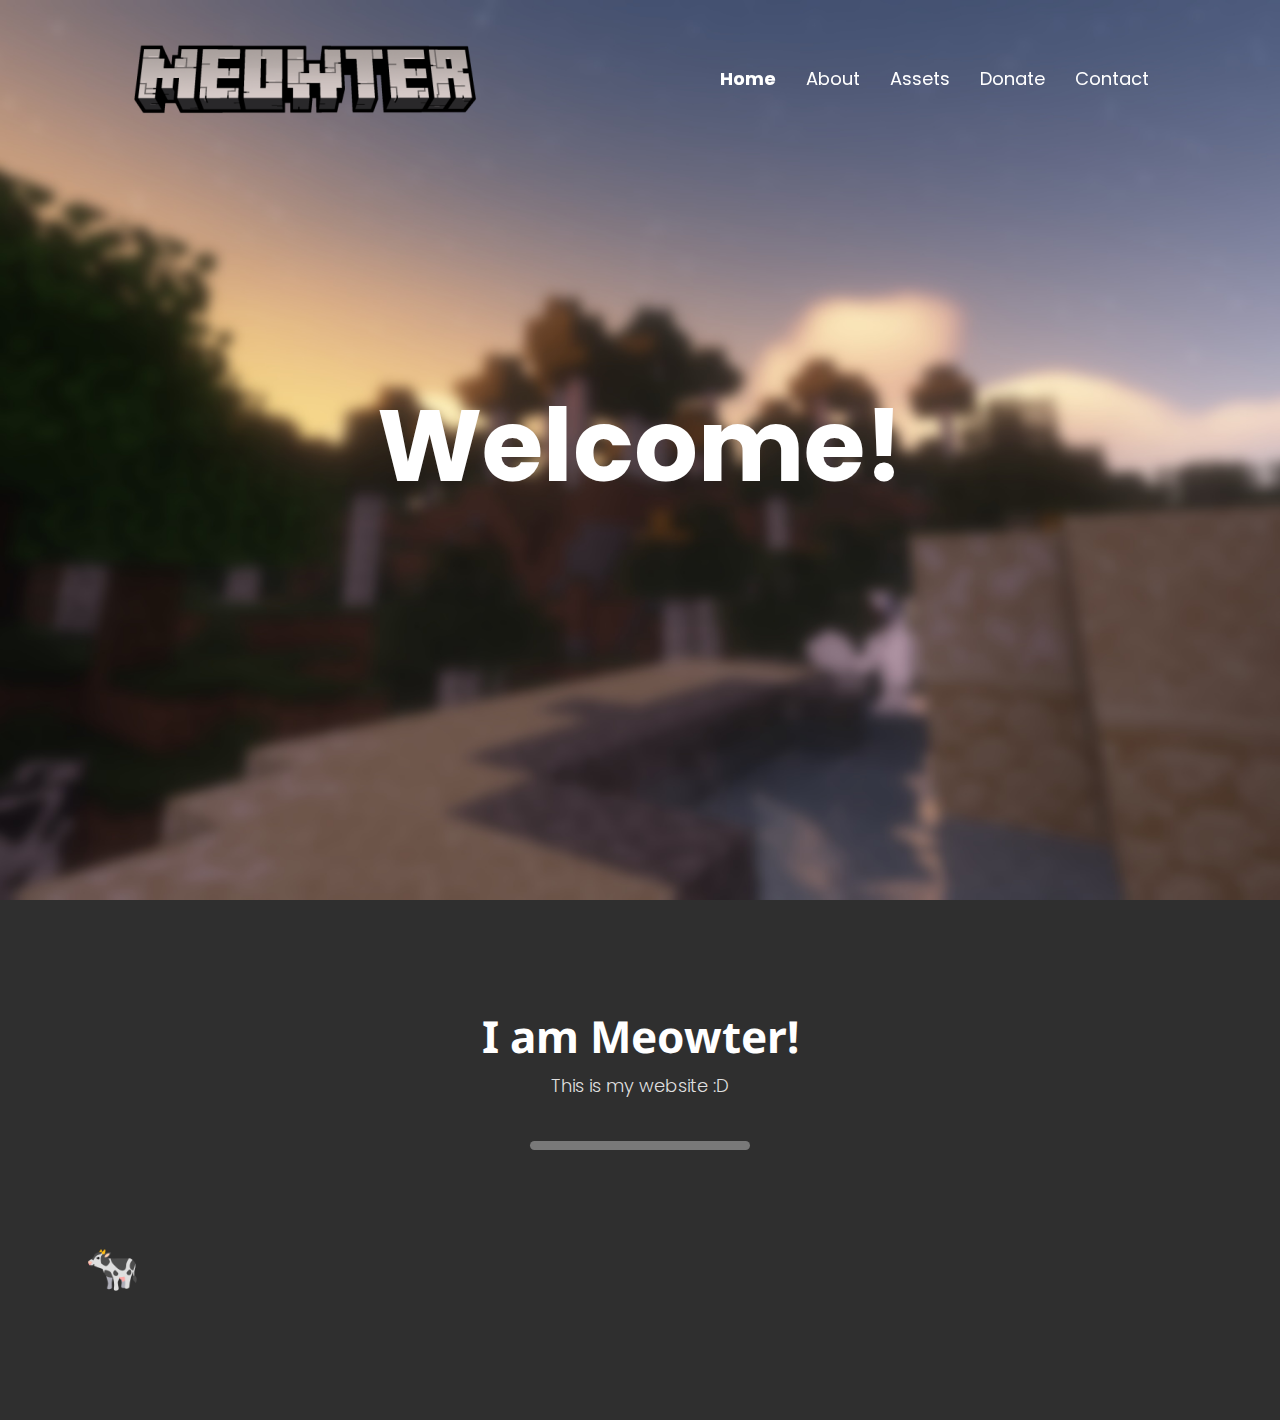
==== commit 5e029431: "Update" ====
--- a/index.html
+++ b/index.html
@@ -35,7 +35,7 @@
 
 <header class="navigation fixed-top">
   <nav class="navbar navbar-expand-lg navbar-dark">
-    <a class="navbar-brand" href="index.html"><img src="images/logo.png" alt="Egen"></a>
+    <a class="navbar-brand" href="index.html"><img src="images/logo.png" alt="Title"></a>
     <button class="navbar-toggler" type="button" data-toggle="collapse" data-target="#navigation"
       aria-controls="navigation" aria-expanded="false" aria-label="Toggle navigation">
       <span class="navbar-toggler-icon"></span>
@@ -50,7 +50,7 @@
           <a class="nav-link" href="about.html">About</a>
         </li>
         <li class="nav-item">
-          <a class="nav-link" href="404.html">Assets</a>
+          <a class="nav-link" href="assets.html">Assets</a>
         </li>
         <li class="nav-item">
           <a class="nav-link" href="https://patreon.com/meowter">Donate</a>
@@ -86,6 +86,11 @@
         <div class="section-border"></div>
       </div>
     </div>
+<div class="marquee-parent">
+  <div class="marquee-child">
+    <h2 class="section-title">🐄</h2>
+  </div>
+</div>
     <div class="row">
 <!-- footer -->
 <footer class="bg-secondary position-relative">
--- a/css/style.css
+++ b/css/style.css
@@ -257,8 +257,8 @@
   padding-bottom: 100px;
 }
 .section-sm {
-  padding-top: 60px;
-  padding-bottom: 60px;
+  padding-top: 120px;
+  padding-bottom: 120px;
 }
 .section-lg {
   padding-top: 170px;
@@ -941,4 +941,31 @@
 .card-footer {
   border: 0;
 }
+.marquee-parent {
+  position: relative;
+  width: 100%;
+  overflow: hidden;
+  height: 80px;
+}
+.marquee-child {
+  display: block;
+  width: 147px;
+  /* width of your text div */
+  height: 80px;
+  /* height of your text div */
+  position: absolute;
+  animation: marquee 5s linear infinite; /* change 5s value to your desired speed */
+}
+.marquee-child:hover {
+  animation-play-state: paused;
+  cursor: pointer;
+}
+@keyframes marquee {
+  0% {
+    left: 100%;
+  }
+  100% {
+    left: -147px /* same as your text width */
+  }
+}
 /*# sourceMappingURL=style.css.map */
